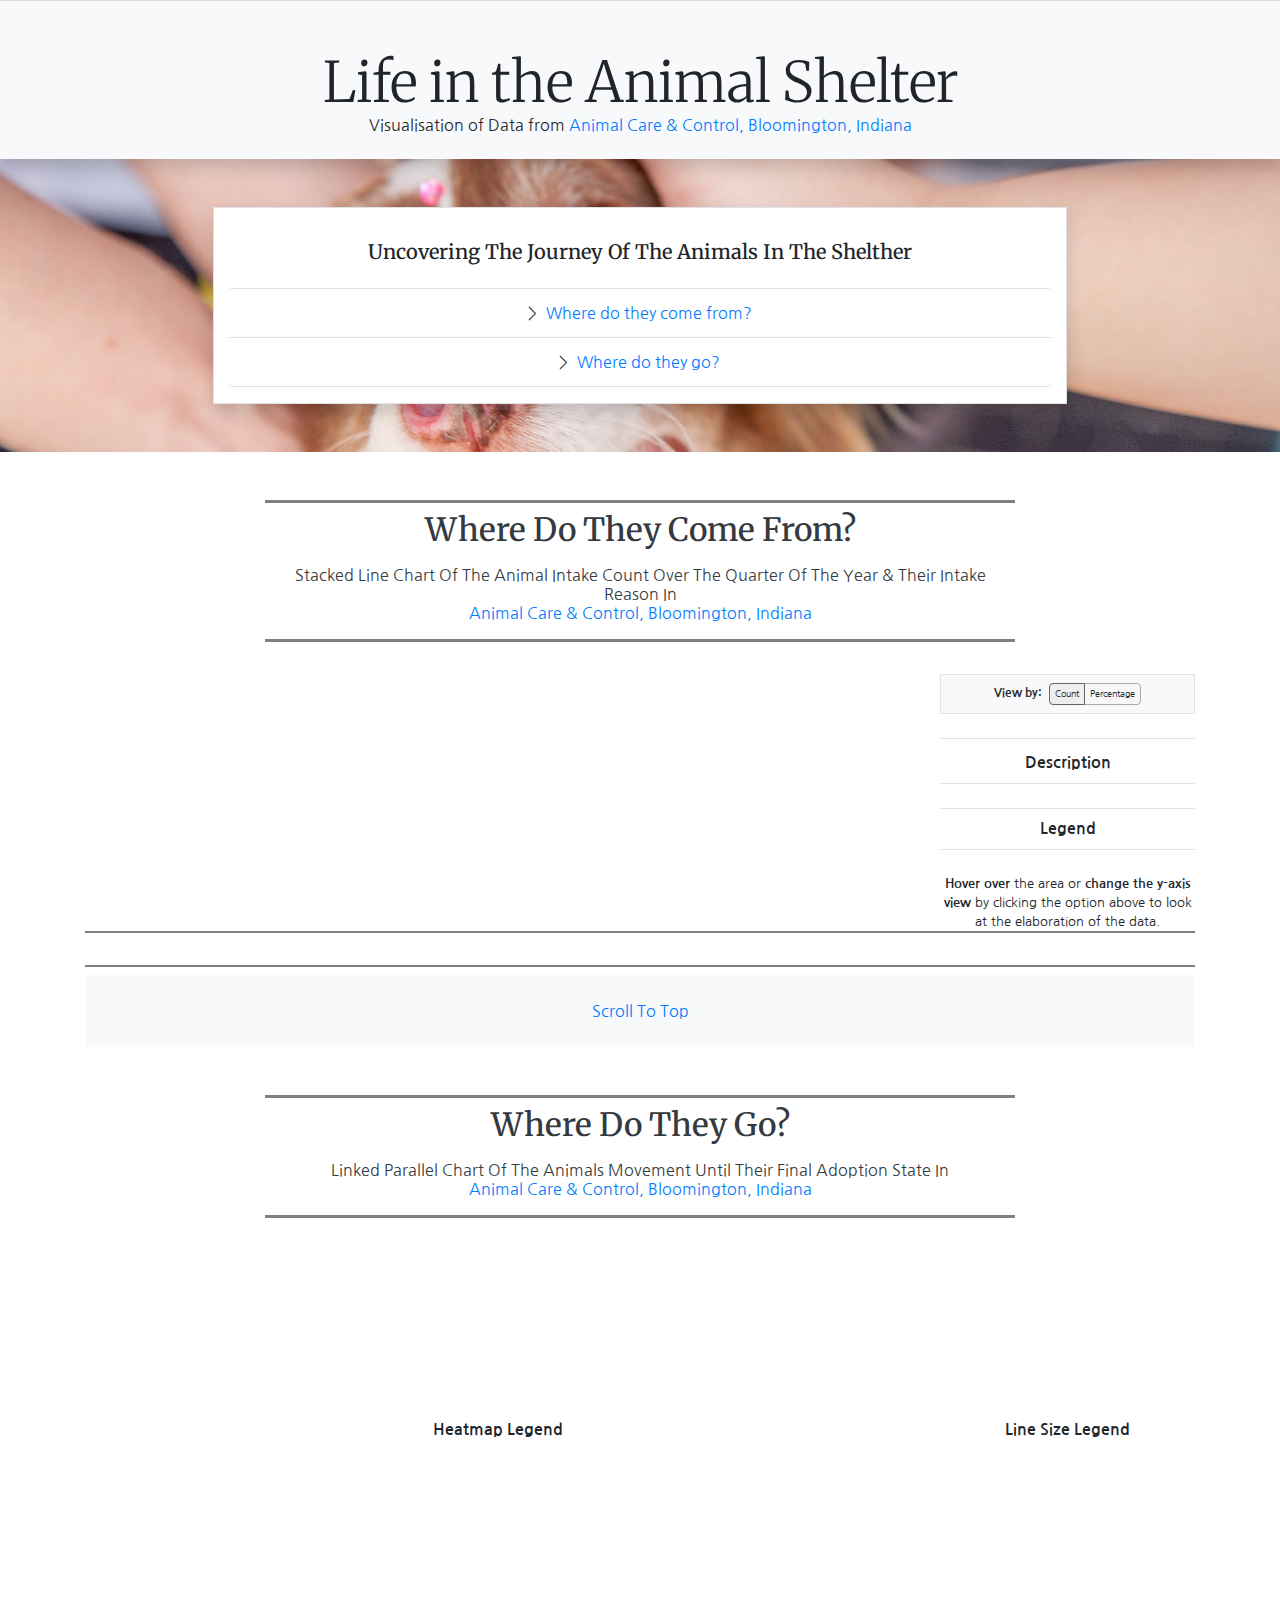
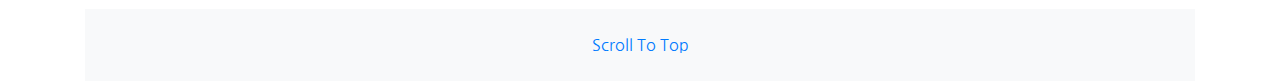
==== index.html @ 61b86e31 "Remove vis-2 description container" ====
<!DOCTYPE html>
<meta charset="utf-8">

<!-- stylesheet -->
<link href="https://stackpath.bootstrapcdn.com/bootstrap/4.4.1/css/bootstrap.min.css"
rel="stylesheet"
integrity="sha384-Vkoo8x4CGsO3+Hhxv8T/Q5PaXtkKtu6ug5TOeNV6gBiFeWPGFN9MuhOf23Q9Ifjh"
crossorigin="anonymous">
<link rel="stylesheet"
href="css/master.css">

<!-- body -->
<body>
  <div class="container-fluid mb-5">
    <div class="row border-top">
      <div class="col bg-light display-4 vis-title text-center pt-5 pb-3 shadow">
        Life in the Animal Shelter
        <p class="vis-body h6">
          Visualisation of Data from
          <a href="https://bloomington.in.gov/animal-shelter" target="_blank">
            Animal Care & Control, Bloomington, Indiana
          </a>
        </p>
      </div>
    </div>
    <div class="row" id="header-background">
      <div class="col-2 py-5"></div>
      <div class="col-8 text-center bg-white my-5 py-3 shadow border">
        <div class="vis-title h5 text-capitalize py-3">
          Uncovering the journey of the animals in the shelther
        </div>
        <ul class="list-group vis-body list-preprend-right-arrow">
          <li class="list-group-item border-left-0 border-right-0">
            <a href="#where-do-they-come-from">
              Where do they come from?
            </a>
          </li>
          <li class="list-group-item border-left-0 border-right-0">
            <a href="#where-do-they-go">
              Where do they go?
            </a>
          </li>
        </ul>
      </div>
      <div class="col-2 py-5"></div>
    </div>
  </div>

  <!-- visualisation-1 -->
  <style media="screen">
  .btn-xs {
    font-size: 0.75em;
    padding: 3px 5px;
  }

  .btn-compact {
    background-color: #f7f7f7;
    border: solid #aaa 1px;
  }

  .btn-compact.active {
    background-color: #eee;
    border: solid #666 1px;
  }

  .border-top-thick {
    border-top: solid gray 2px;
  }

  .border-bottom-thick {
    border-bottom: solid gray 2px;
  }
  </style>
  <div class="container-fluid" id="where-do-they-come-from">
    <div class="mx-auto px-2 py-2 h2 vis-title text-center text-capitalize text-dark title-border" style="width:60%">
      Where do they come from?
      <div class="h6 mt-3 vis-body">
        Stacked line chart of the animal intake count over the
        quarter of the year &amp; their intake reason in
        <br>
        <a href="https://bloomington.in.gov/animal-shelter" target="_blank">
          Animal Care & Control, Bloomington, Indiana
        </a>
      </div>
    </div>
  </div>
  <div class="container mt-3">
    <div class="row flex-lg-row flex-column-reverse" id="wdtcm-full-container">
      <div class="col-lg-9" id="wdtcm-container">
        <svg id="wdtcm-graph">
        </svg>
      </div>
      <div class="col-lg-3">
        <div class="text-center bg-light border border-rounded py-2 mb-2 vis-body align-middle mt-3" style="font-size:0.75em">
          <b>View by:</b>
          <div class="btn-group ml-1 btn-group-toggle" data-toggle="buttons">
            <label class="btn btn-compact btn-xs active">
              <input type="radio" name="view-by" id="wdtcm-count" autocomplete="off" checked>
              Count
            </label>
            <label class="btn btn-compact btn-xs">
              <input type="radio" name="view-by" id="wdtcm-percentage" autocomplete="off">
              Percentage
            </label>
          </div>
        </div>
        <ul class="list-group vis-body border-top border-bottom my-4" id="wdtcm-extra-information-container">
          <li class="list-group-item text-center pb-0 font-weight-bold border-0">Description</li>
          <li class="list-group-item pt-0 pb-2 border-0" id="wdtcm-extra-information">
          </li>
        </ul>
        <ul class="list-group vis-body border-top border-bottom my-4" id="wdtcm-legend-container">
          <li class="list-group-item text-center py-2 font-weight-bold border-0">Legend</li>
        </ul>
        <div class="vis-body text-center small" id="wdtcm-instruction">
          <span class="action font-weight-bold">Hover over</span> the area or
          <span class="action font-weight-bold">change the y-axis view</span> by clicking the option
          above to look at the elaboration of the data.
        </div>
      </div>
    </div>
    <div class="col py-3 border-top-thick border-bottom-thick text-center vis-body" id="wdtcm-description">
    </div>
    <a class="text-center vis-body d-block w-100 mt-2 py-4 bg-light" href="#">
      Scroll To Top
    </a>
  </div>
  <div class="container-fluid my-5 vis-body" id="where-do-they-go">
    <div class="mx-auto px-2 py-2 h2 vis-title text-center text-capitalize text-dark title-border" style="width:60%">
      Where do they go?
      <div class="h6 mt-3 vis-body">
        Linked parallel chart of the animals movement until their final adoption state in
        <br>
        <a href="https://bloomington.in.gov/animal-shelter" target="_blank">
          Animal Care & Control, Bloomington, Indiana
        </a>
      </div>
    </div>
  </div>
  <div class="container mt-3" id="wdtg-graph-and-legend-container">
    <div class="row flex-lg-row flex-column-reverse">
      <div class="col" id="wdtg-container">
        <svg id="wdtg-graph">
        </svg>
      </div>
    </div>
    <div class="row">
      <div class="col-9" id="wdtg-heatmap-legend-container">
        <div class="vis-body font-weight-bold py-1 text-center h6">
          Heatmap Legend
        </div>
        <svg id="wdtg-heatmap-legend">
        </svg>
      </div>
      <div class="col-3" id="wdtg-line-size-legend-container">
        <div class="vis-body font-weight-bold py-1 text-center h6">
          Line Size Legend
        </div>
        <svg id="wdtg-line-size-legend">
        </svg>
      </div>
    </div>
    <a class="text-center vis-body d-block w-100 mt-2 py-4 bg-light" href="#">
      Scroll To Top
    </a>
  </div>
</body>

<!-- javascript -->
<script src="https://code.jquery.com/jquery-3.4.1.min.js"
integrity="sha256-CSXorXvZcTkaix6Yvo6HppcZGetbYMGWSFlBw8HfCJo="
crossorigin="anonymous"></script>
<script src="https://stackpath.bootstrapcdn.com/bootstrap/4.4.1/js/bootstrap.min.js"
integrity="sha384-wfSDF2E50Y2D1uUdj0O3uMBJnjuUD4Ih7YwaYd1iqfktj0Uod8GCExl3Og8ifwB6"
crossorigin="anonymous"></script>
<script src="http://demos.flesler.com/jquery/scrollTo/js/jquery.scrollTo-min.js" charset="utf-8"></script>
<script src="https://d3js.org/d3.v5.min.js"></script>
<script src="js/index.js"></script>
<script src="js/where-do-they-come-from.js"></script>
<script src="js/where-do-they-go.js"></script>
<script type="text/javascript">
"use strict";

window.onload = () => {
  whereDoTheyComeFrom('resources/');
  whereDoTheyGo('resources/');
}
</script>
---- css/master.css ----
@import url('https://fonts.googleapis.com/css?family=Merriweather|Nanum+Gothic&display=swap');

.vis-title {
    font-family: 'Merriweather', 'Times New Roman';
}

.vis-body {
    font-family: 'Nanum Gothic', 'Calibri';
}

html {
 scroll-behavior: smooth;
}

.title-border {
  border-top: solid gray 3px;
  border-bottom: solid gray 3px;
}

#header-background {
  background: url(../resources/bg.jpg);
  background-repeat: no-repeat;
  background-size: cover;
  background-position: center center;
}

ul.list-preprend-right-arrow li::before{
  content: ">";
  padding-right: 5px;
}
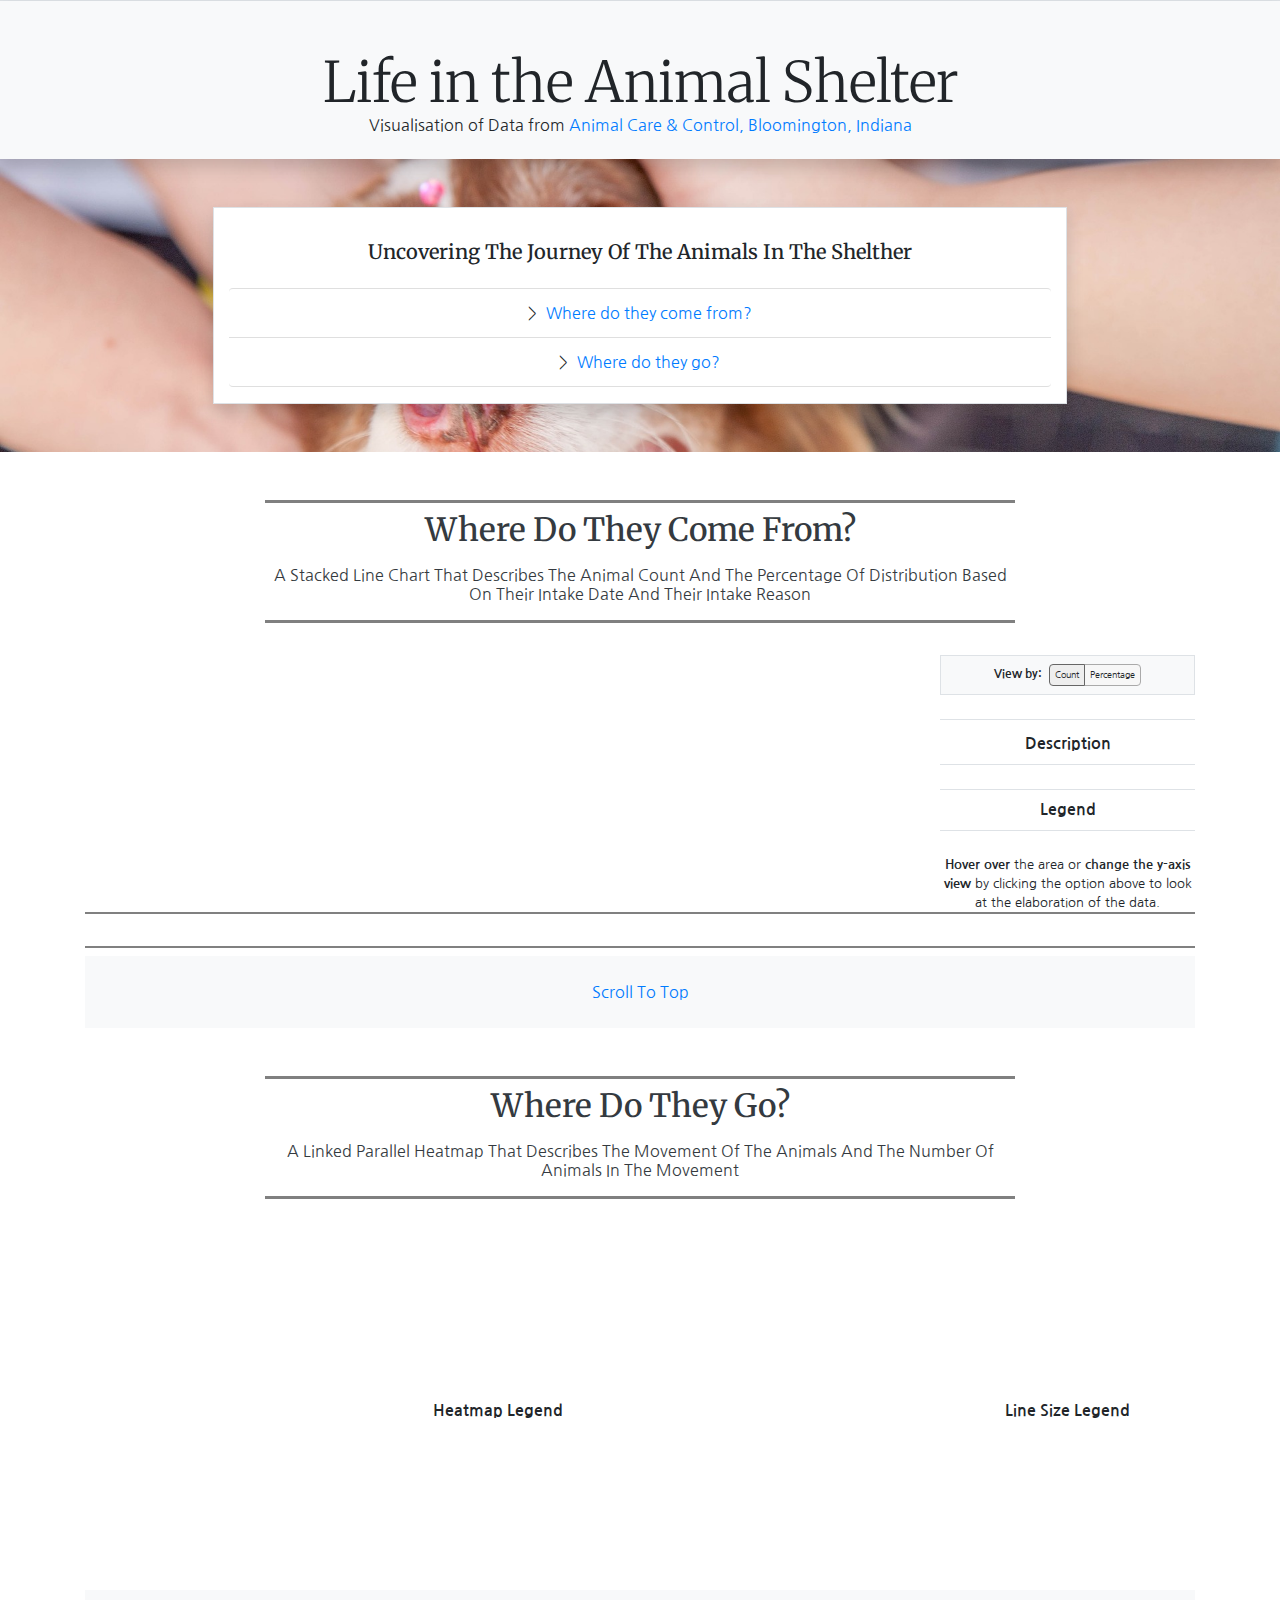
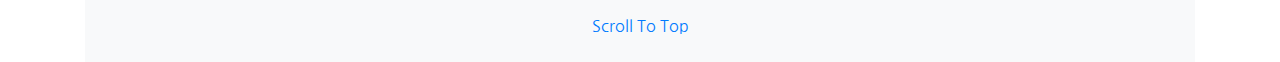
==== commit 9ab768a2: "Change visualisation caption" ====
--- a/index.html
+++ b/index.html
@@ -75,12 +75,8 @@
     <div class="mx-auto px-2 py-2 h2 vis-title text-center text-capitalize text-dark title-border" style="width:60%">
       Where do they come from?
       <div class="h6 mt-3 vis-body">
-        Stacked line chart of the animal intake count over the
-        quarter of the year &amp; their intake reason in
-        <br>
-        <a href="https://bloomington.in.gov/animal-shelter" target="_blank">
-          Animal Care & Control, Bloomington, Indiana
-        </a>
+        A stacked line chart that describes the animal count and the percentage
+        of distribution based on their intake date and their intake reason
       </div>
     </div>
   </div>
@@ -129,11 +125,8 @@
     <div class="mx-auto px-2 py-2 h2 vis-title text-center text-capitalize text-dark title-border" style="width:60%">
       Where do they go?
       <div class="h6 mt-3 vis-body">
-        Linked parallel chart of the animals movement until their final adoption state in
-        <br>
-        <a href="https://bloomington.in.gov/animal-shelter" target="_blank">
-          Animal Care & Control, Bloomington, Indiana
-        </a>
+        A linked parallel heatmap that describes the movement of the animals and
+        the number of animals in the movement
       </div>
     </div>
   </div>
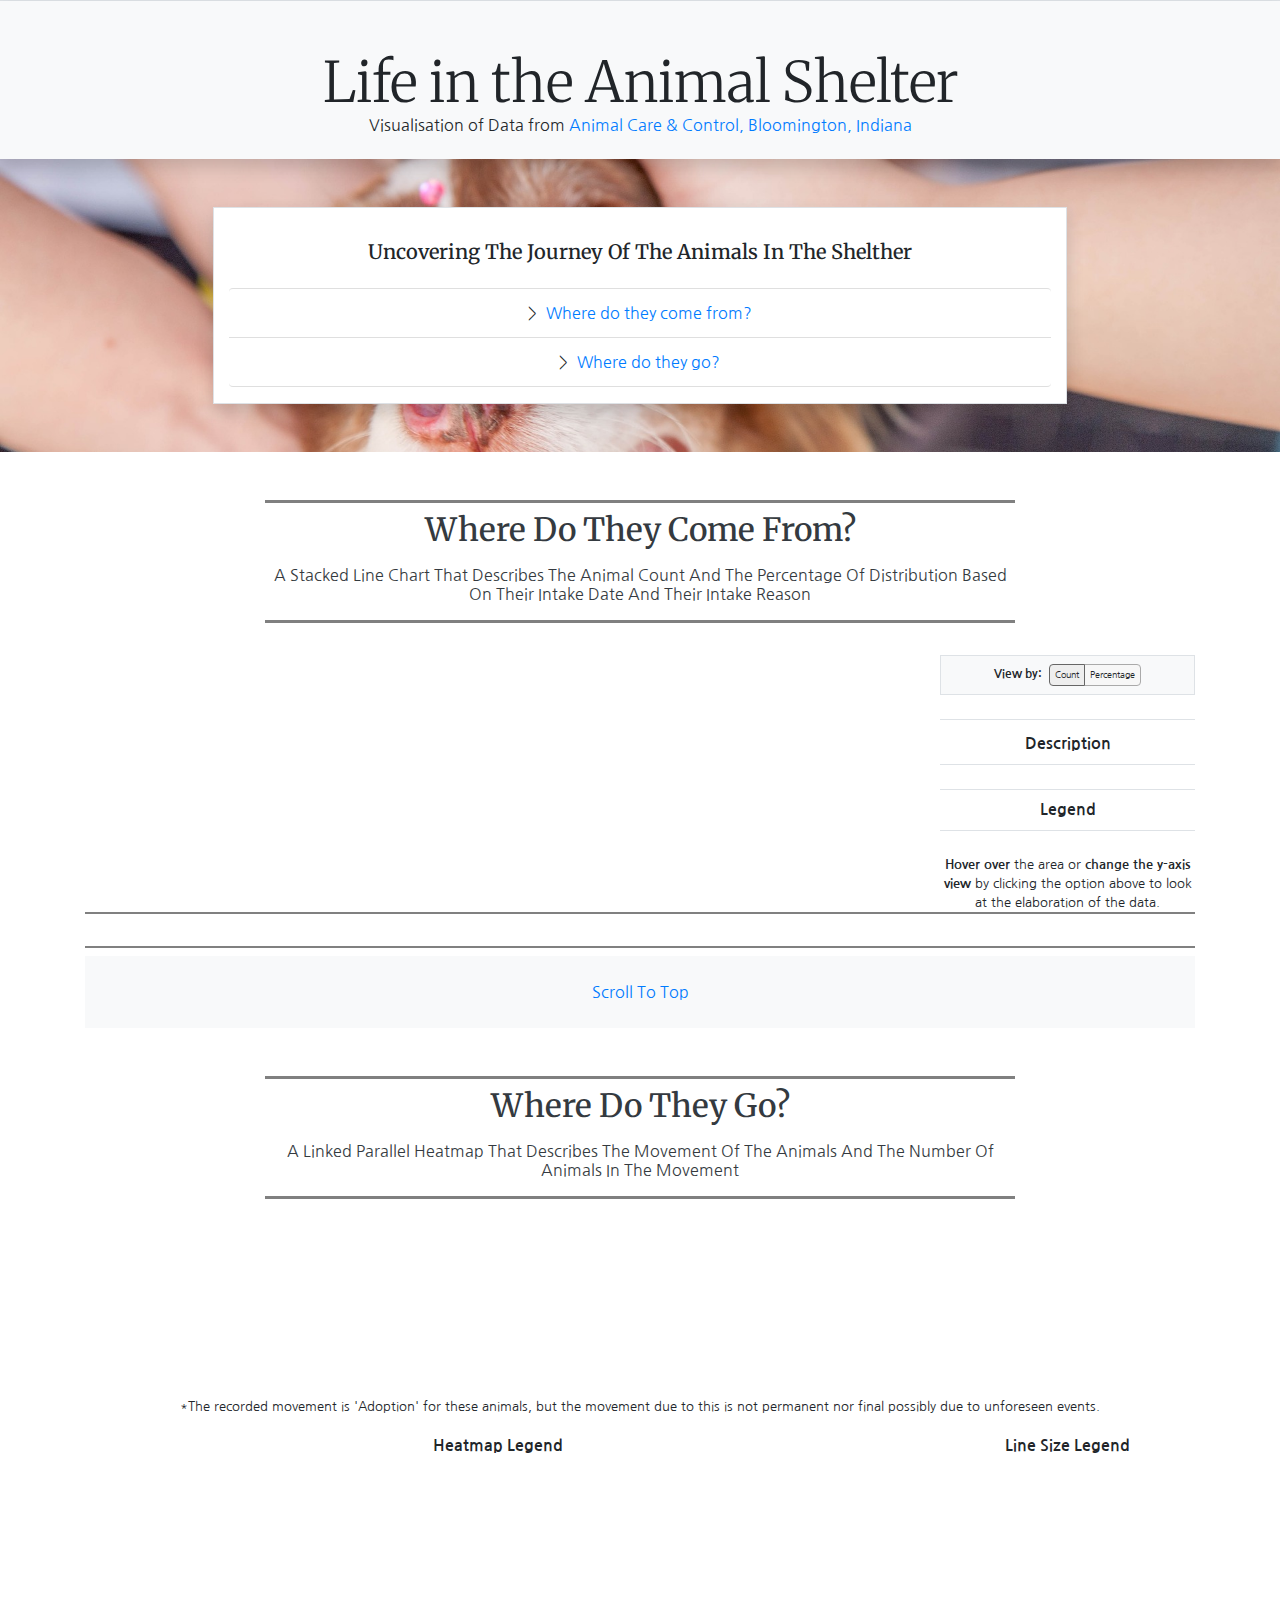
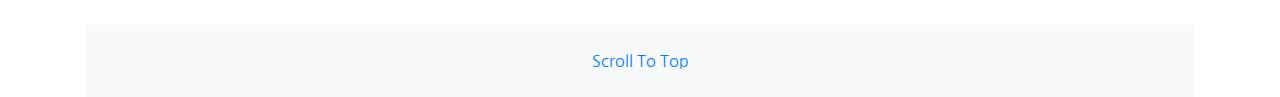
==== commit 14b960ce: "Add note for Adoption*" ====
--- a/index.html
+++ b/index.html
@@ -135,6 +135,10 @@
       <div class="col" id="wdtg-container">
         <svg id="wdtg-graph">
         </svg>
+        <div class="vis-body small pb-3 text-center">
+          *The recorded movement is 'Adoption' for these animals, but the movement due
+          to this is not permanent nor final possibly due to unforeseen events.
+        </div>
       </div>
     </div>
     <div class="row">
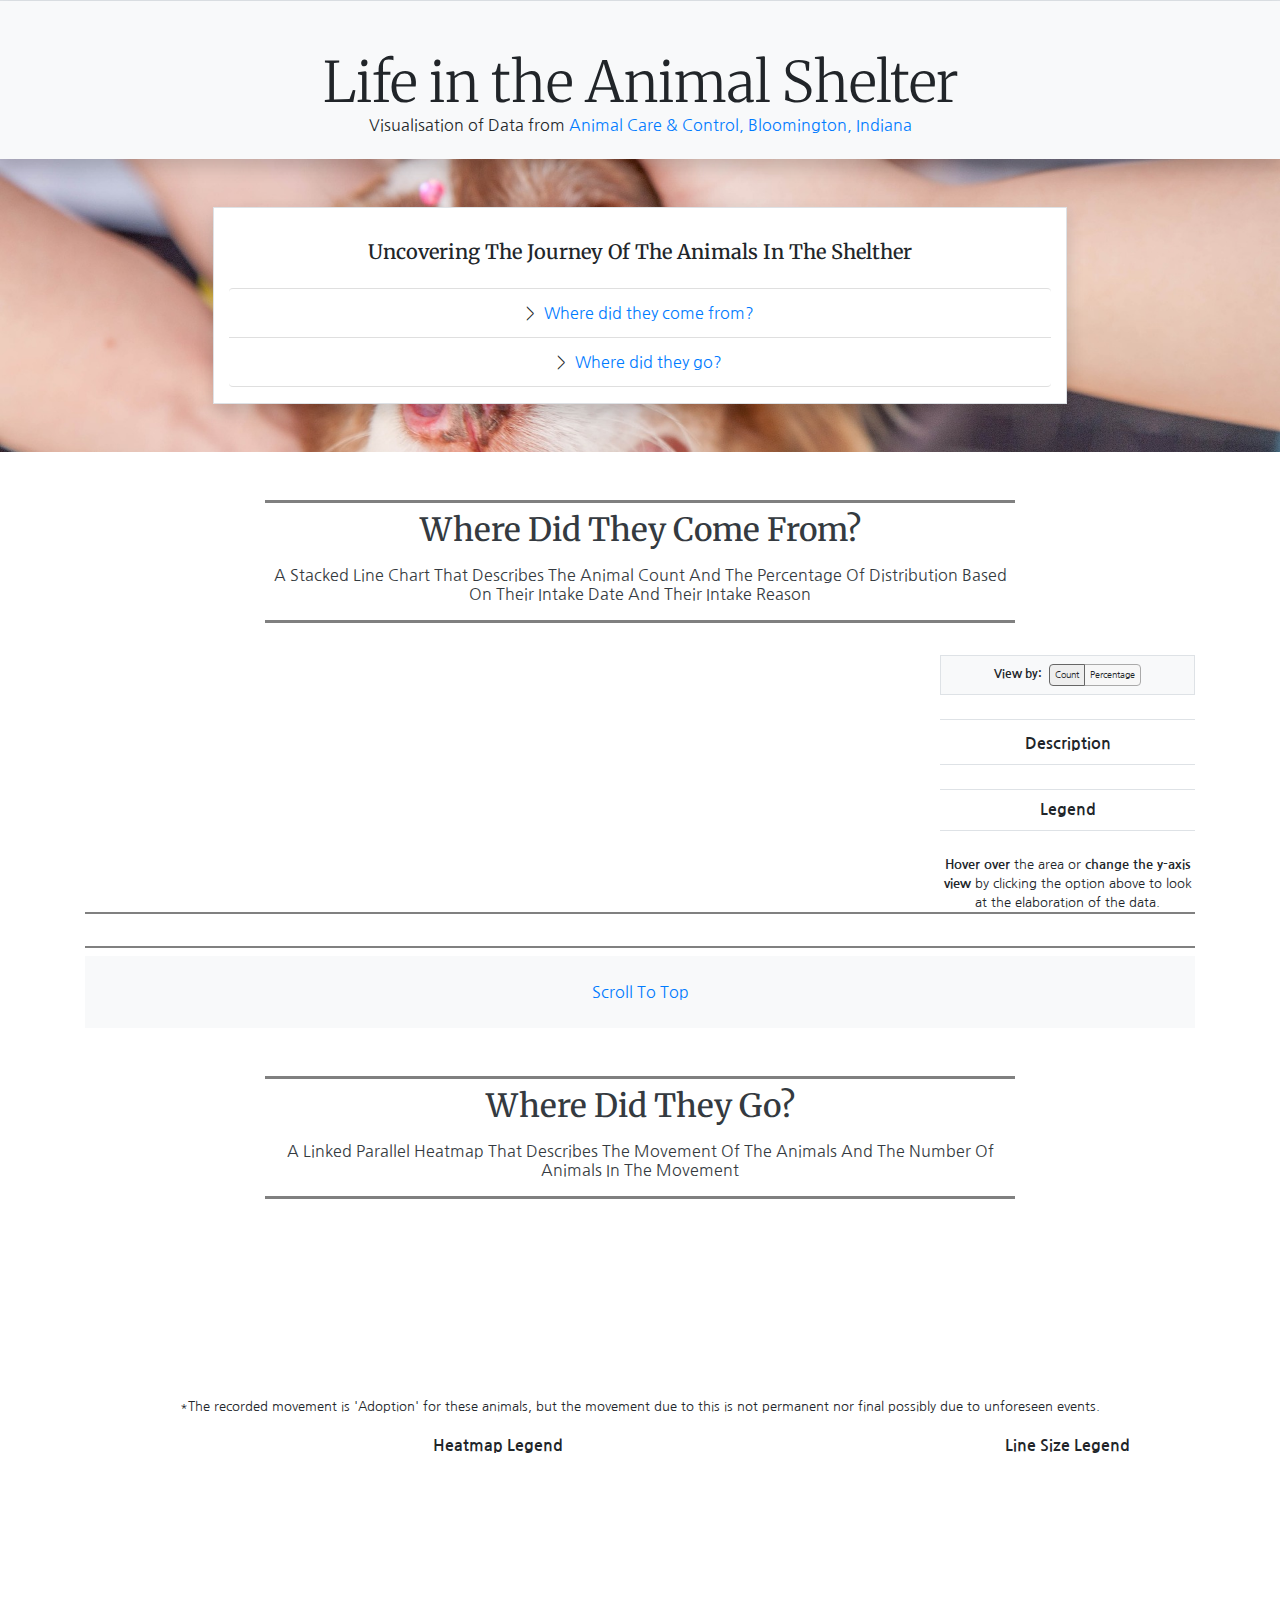
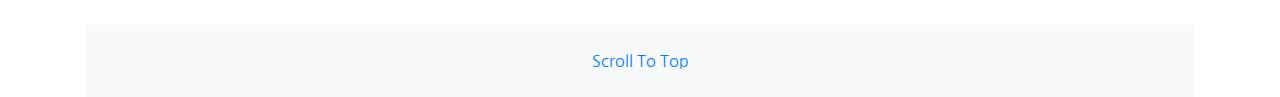
==== commit 4eba5dc0: "Correct grammar of the visualisation title and the description" ====
--- a/index.html
+++ b/index.html
@@ -32,12 +32,12 @@
         <ul class="list-group vis-body list-preprend-right-arrow">
           <li class="list-group-item border-left-0 border-right-0">
             <a href="#where-do-they-come-from">
-              Where do they come from?
+              Where did they come from?
             </a>
           </li>
           <li class="list-group-item border-left-0 border-right-0">
             <a href="#where-do-they-go">
-              Where do they go?
+              Where did they go?
             </a>
           </li>
         </ul>
@@ -73,7 +73,7 @@
   </style>
   <div class="container-fluid" id="where-do-they-come-from">
     <div class="mx-auto px-2 py-2 h2 vis-title text-center text-capitalize text-dark title-border" style="width:60%">
-      Where do they come from?
+      Where did they come from?
       <div class="h6 mt-3 vis-body">
         A stacked line chart that describes the animal count and the percentage
         of distribution based on their intake date and their intake reason
@@ -123,7 +123,7 @@
   </div>
   <div class="container-fluid my-5 vis-body" id="where-do-they-go">
     <div class="mx-auto px-2 py-2 h2 vis-title text-center text-capitalize text-dark title-border" style="width:60%">
-      Where do they go?
+      Where did they go?
       <div class="h6 mt-3 vis-body">
         A linked parallel heatmap that describes the movement of the animals and
         the number of animals in the movement
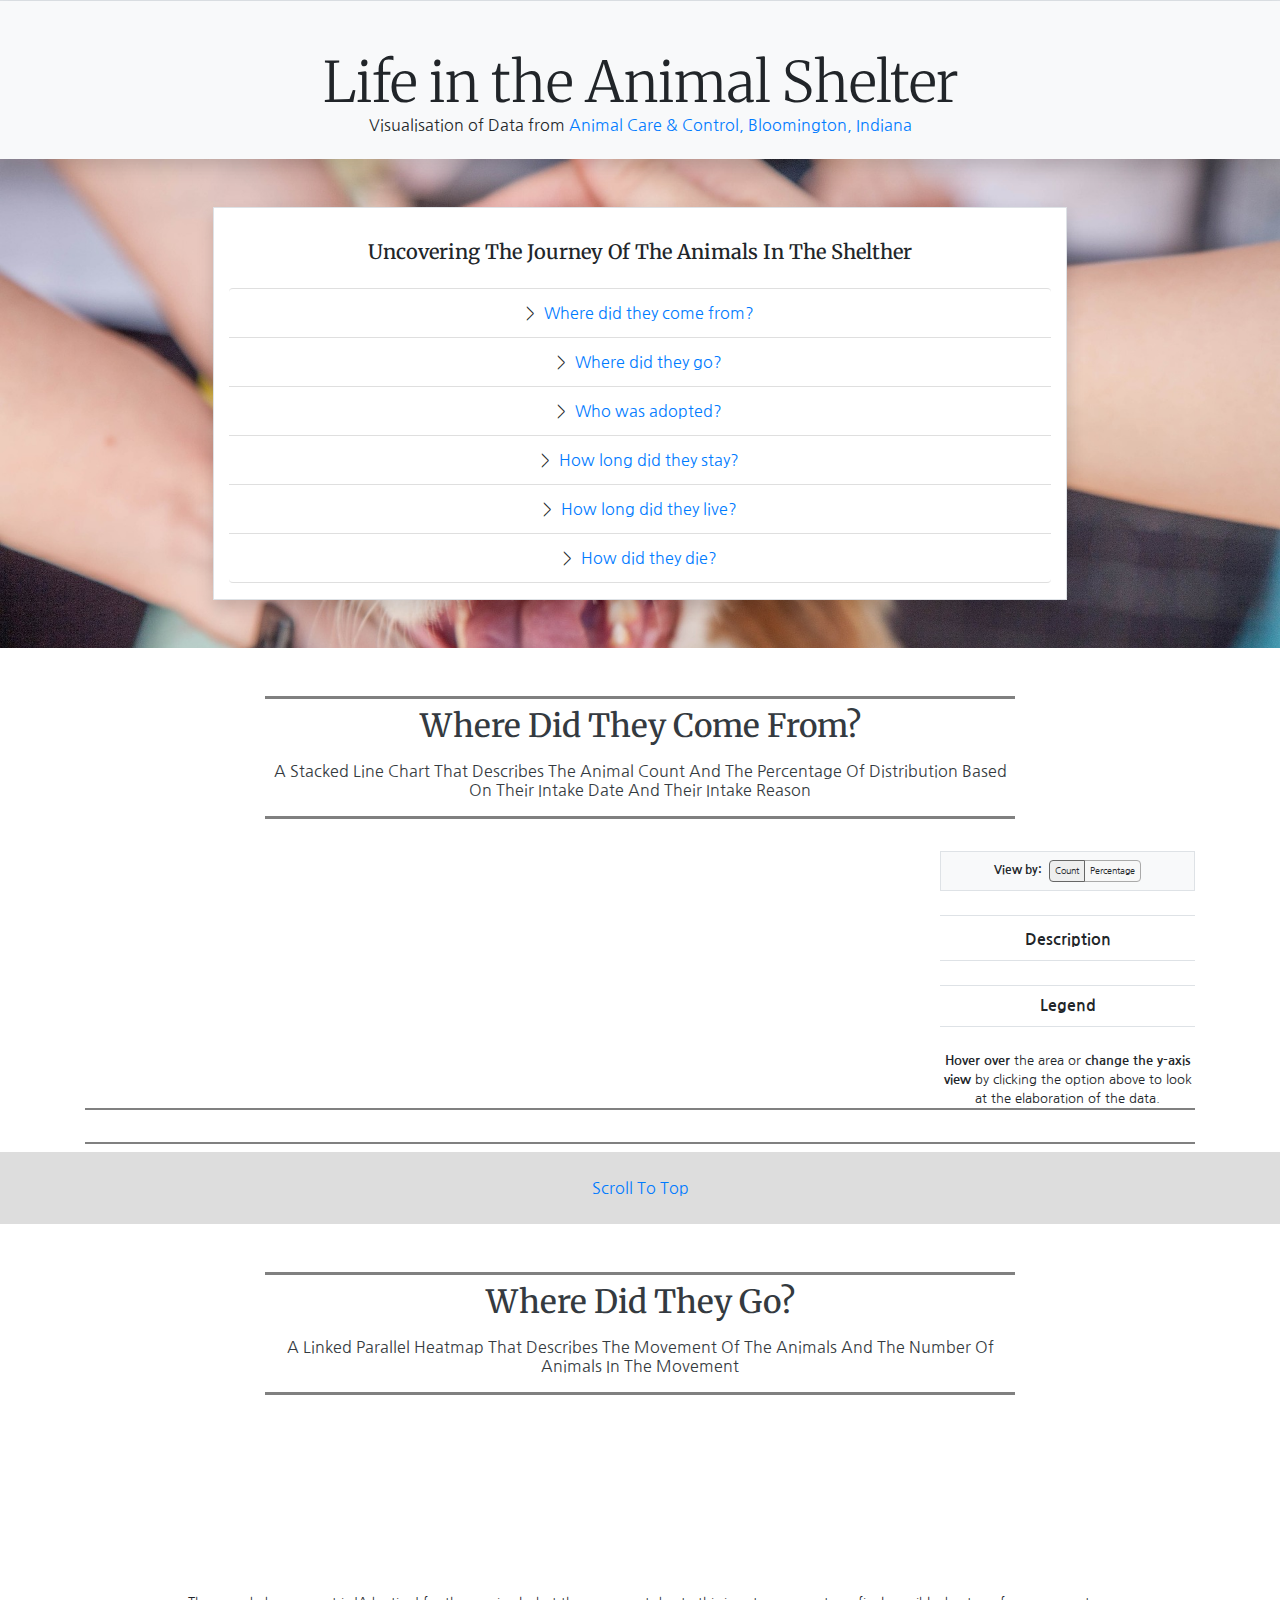
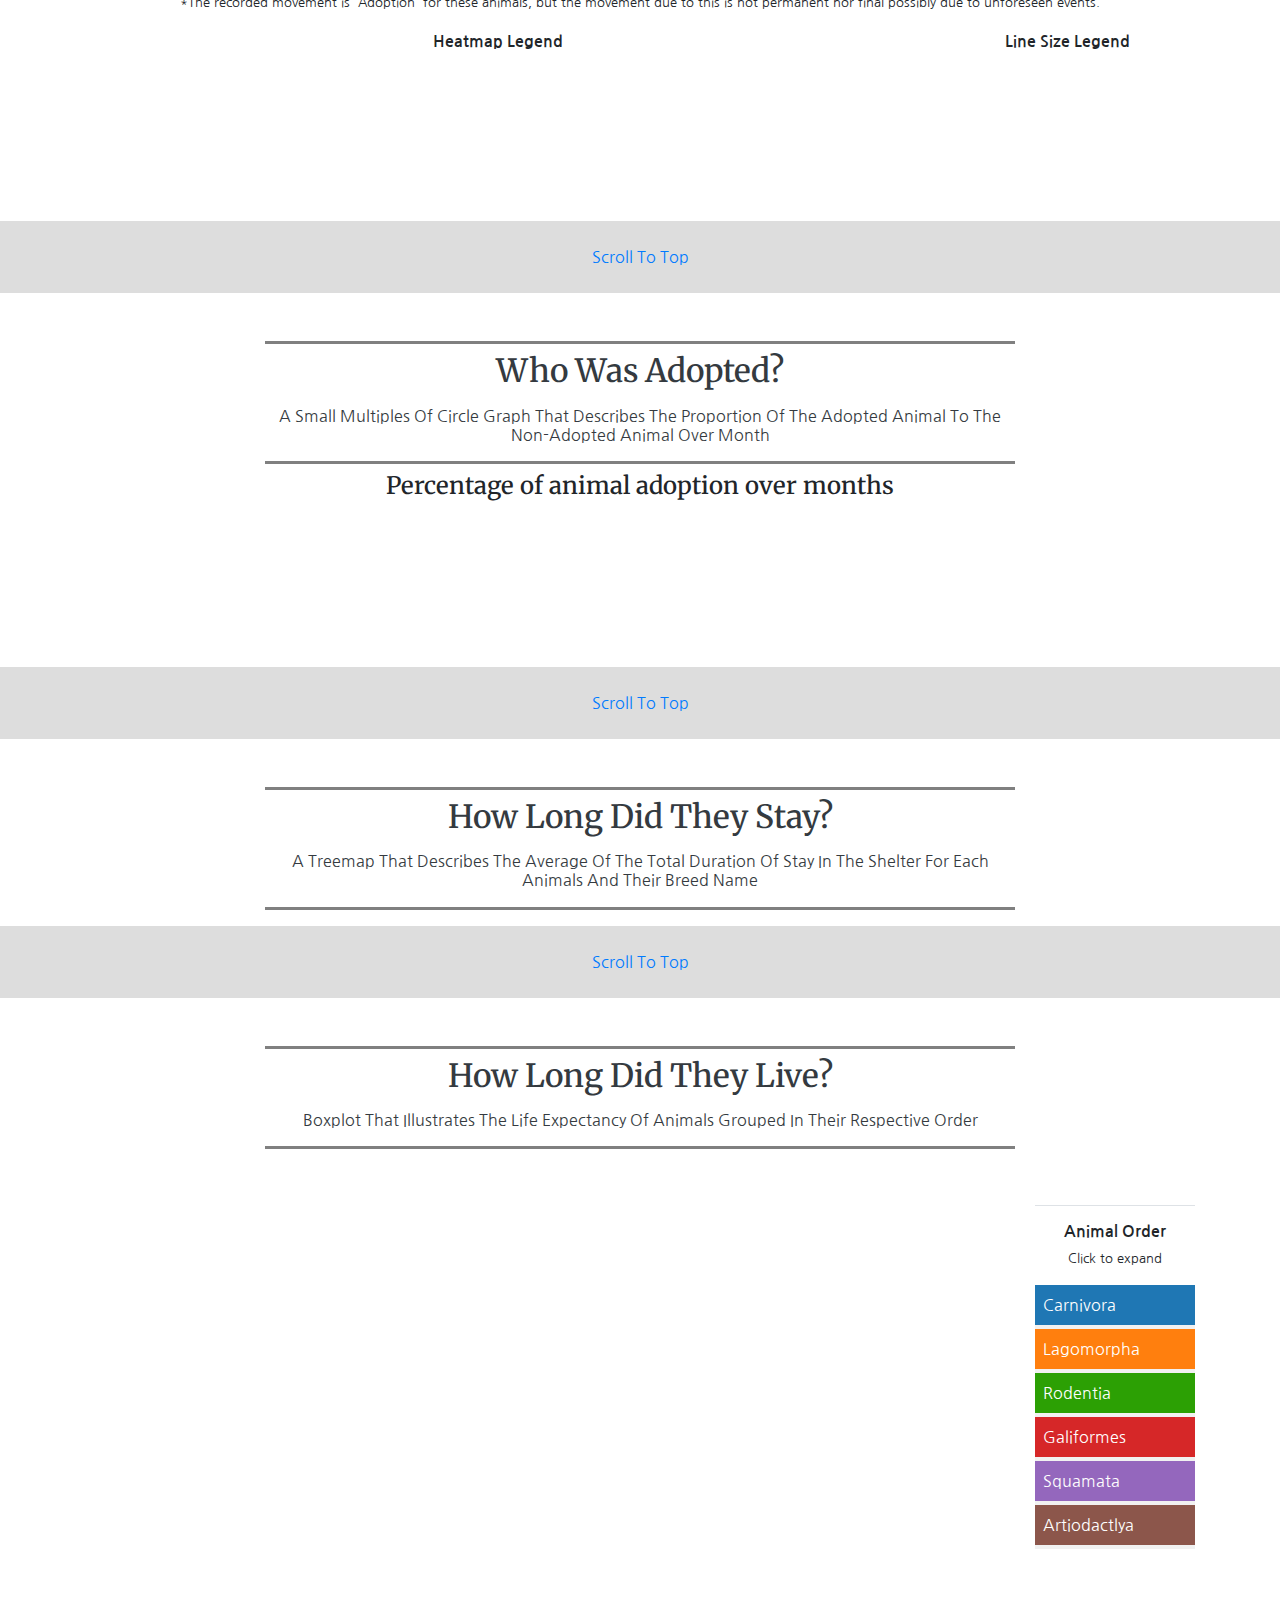
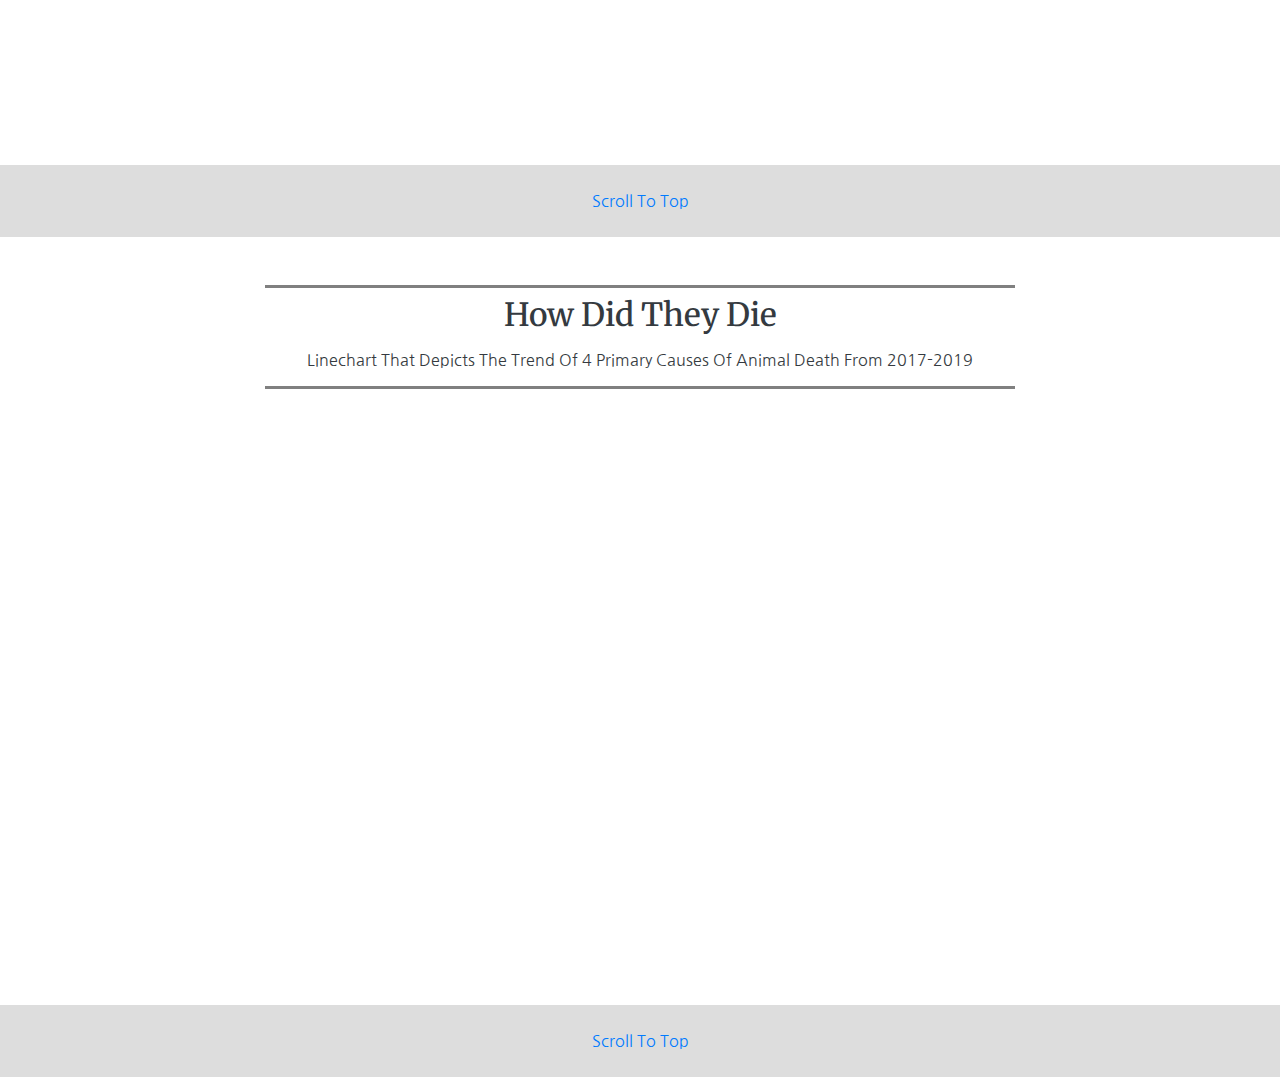
==== commit fdf81a82: "Append the rest of the visualisation in index.html" ====
--- a/index.html
+++ b/index.html
@@ -38,6 +38,26 @@
           <li class="list-group-item border-left-0 border-right-0">
             <a href="#where-do-they-go">
               Where did they go?
+            </a>
+          </li>
+          <li class="list-group-item border-left-0 border-right-0">
+            <a href="#who-was-adopted">
+              Who was adopted?
+            </a>
+          </li>
+          <li class="list-group-item border-left-0 border-right-0">
+            <a href="#how-long-did-they-stay">
+              How long did they stay?
+            </a>
+          </li>
+          <li class="list-group-item border-left-0 border-right-0">
+            <a href="#how-long-did-they-live">
+              How long did they live?
+            </a>
+          </li>
+          <li class="list-group-item border-left-0 border-right-0">
+            <a href="#how-did-they-die">
+              How did they die?
             </a>
           </li>
         </ul>
@@ -117,10 +137,12 @@
     </div>
     <div class="col py-3 border-top-thick border-bottom-thick text-center vis-body" id="wdtcm-description">
     </div>
-    <a class="text-center vis-body d-block w-100 mt-2 py-4 bg-light" href="#">
-      Scroll To Top
-    </a>
-  </div>
+  </div>
+
+  <a class="text-center vis-body d-block w-100 mt-2 py-4 bg-lightdark" href="#">
+    Scroll To Top
+  </a>
+
   <div class="container-fluid my-5 vis-body" id="where-do-they-go">
     <div class="mx-auto px-2 py-2 h2 vis-title text-center text-capitalize text-dark title-border" style="width:60%">
       Where did they go?
@@ -157,10 +179,138 @@
         </svg>
       </div>
     </div>
-    <a class="text-center vis-body d-block w-100 mt-2 py-4 bg-light" href="#">
-      Scroll To Top
-    </a>
-  </div>
+  </div>
+
+  <a class="text-center vis-body d-block w-100 mt-2 py-4 bg-lightdark" href="#">
+    Scroll To Top
+  </a>
+
+  <div class="w-100" style="overflow-x: hidden;">
+    <div class="container-fluid mt-5 vis-body" id="who-was-adopted">
+      <div class="mx-auto px-2 py-2 h2 vis-title text-center text-capitalize text-dark title-border" style="width:60%">
+        Who was adopted?
+        <div class="h6 mt-3 vis-body">
+          A small multiples of circle graph that
+          describes the proportion of the adopted animal to the non-adopted animal over month
+        </div>
+      </div>
+    </div>
+    <div class="container-fluid">
+      <h1 class='vis-title text-center h4'>Percentage of animal adoption over months</h1>
+    </div>
+    <div id="wwa">
+      <svg id="adoption_allani"></svg>
+    </div>
+  </div>
+
+  <a class="text-center vis-body d-block w-100 mt-2 py-4 bg-lightdark" href="#">
+    Scroll To Top
+  </a>
+
+  <div class="container-fluid mt-5 vis-body" id="how-long-did-they-stay">
+    <div class="mx-auto px-2 py-2 h2 vis-title text-center text-capitalize text-dark title-border" style="width:60%">
+      How Long Did They Stay?
+      <div class="h6 mt-3 vis-body">
+        A treemap that describes the average of the
+        total duration of stay in the shelter for each animals and their breed name
+      </div>
+    </div>
+  </div>
+  <!-- Create a div where the graph will take place -->
+  <div id="hldts">
+    <div class="mb-3" id="my_dataviz"></div>
+  </div>
+
+  <a class="text-center vis-body d-block w-100 mt-2 py-4 bg-lightdark" href="#">
+    Scroll To Top
+  </a>
+
+  <style media="screen">
+  .collapsible {
+    color: white;
+    cursor: pointer;
+    width: 100%;
+    border: none;
+    text-align: left;
+    fill-opacity : 0.5;
+  }
+
+  .active, .collapsible:hover {
+    background-color: #555;
+  }
+
+  .content {
+    padding: 2px 18px;
+    max-height: 0;
+    overflow: hidden;
+    transition: max-height 0.2s ease-out;
+    background-color: #f1f1f1;
+  }
+  </style>
+
+  <div class="container-fluid mt-5" id="how-long-did-they-live">
+    <div class="mx-auto px-2 py-2 h2 vis-title text-center text-capitalize text-dark title-border" style="width:60%">
+      How long did they live?
+      <div class="h6 mt-3 vis-body">
+        Boxplot that illustrates the life expectancy of Animals grouped in
+        their respective order
+      </div>
+    </div>
+  </div>
+  <div class="container">
+    <div class="row">
+      <div class='col-lg-10' id="boxplot" style="height:600px;" >
+      </div>
+      <div class="col-lg-2 pt-5 vis-body">
+        <div class="vis-body font-weight-bold h6 pt-3 text-center border-top">Animal Order</div>
+        <div class="vis-body text-center small pb-3">Click to expand</div>
+        <button class="collapsible py-2 px-2" style="background-color: rgb(31, 119, 180);">Carnivora</button>
+        <div class="content">
+          <p class="pt-2 small">Cat, Dog, Racoon, Squirrel</p>
+        </div>
+        <button class="collapsible py-2 px-2" style="background-color: rgb(255, 127, 14);">Lagomorpha</button>
+        <div class="content">
+          <p class="pt-2 small">House Rabbit</p>
+        </div>
+        <button class="collapsible py-2 px-2" style="background-color: rgb(44, 160, 4);">Rodentia</button>
+        <div class="content">
+          <p class="pt-2 small">Rat, Guinea Pig, Hamster, Hedgehog, Mouse, Gerbil, Ferret</p>
+        </div>
+        <button class="collapsible py-2 px-2" style="background-color: rgb(214, 39, 40);">Galiformes</button>
+        <div class="content">
+          <p class="pt-2 small">Rat, Chicken</p>
+        </div>
+        <button class="collapsible py-2 px-2" style="background-color: rgb(148, 103, 189);">Squamata</button>
+        <div class="content">
+          <p class="pt-2 small">Pig. Livestock, Goat, Fish</p>
+        </div>
+        <button class="collapsible py-2 px-2" style="background-color: rgb(140, 86, 75);">Artiodactlya</button>
+        <div class="content">
+          <p class="pt-2 small">Snake, Wildlife</p>
+        </div>
+      </div>
+    </div>
+  </div>
+
+  <a class="text-center vis-body d-block w-100 mt-2 py-4 bg-lightdark" href="#">
+    Scroll To Top
+  </a>
+
+  <div class="container-fluid mt-5" id="how-did-they-die">
+    <div class="mx-auto px-2 py-2 h2 vis-title text-center text-capitalize text-dark title-border" style="width:60%">
+      How did They Die
+      <div class="h6 mt-3 vis-body">
+        Linechart that depicts the trend of 4 primary causes of Animal death from 2017-2019
+      </div>
+    </div>
+  </div>
+  <div class="container" id="bubble_chart" class='col-lg-12' style="height:600px;" >
+  </div>
+
+  <a class="text-center vis-body d-block w-100 mt-2 py-4 bg-lightdark" href="#">
+    Scroll To Top
+  </a>
+
 </body>
 
 <!-- javascript -->
@@ -172,14 +322,23 @@
 crossorigin="anonymous"></script>
 <script src="http://demos.flesler.com/jquery/scrollTo/js/jquery.scrollTo-min.js" charset="utf-8"></script>
 <script src="https://d3js.org/d3.v5.min.js"></script>
+<script src="https://cdn.plot.ly/plotly-latest.min.js"></script>
 <script src="js/index.js"></script>
 <script src="js/where-do-they-come-from.js"></script>
 <script src="js/where-do-they-go.js"></script>
+<script src="js/animal-adoption.js"></script>
+<script src="js/duration-stay.js"></script>
+<script src="js/animal-lifespan.js"></script>
+<script src="js/animal-deceased-reason.js"></script>
 <script type="text/javascript">
 "use strict";
 
 window.onload = () => {
   whereDoTheyComeFrom('resources/');
   whereDoTheyGo('resources/');
+  animalAdoption('resources/');
+  durationStay('resources/');
+  animalLifespan('resources/');
+  animalDeceasedReason();
 }
 </script>
--- a/css/master.css
+++ b/css/master.css
@@ -28,3 +28,7 @@
   content: ">";
   padding-right: 5px;
 }
+
+.bg-lightdark {
+  background-color: #DDD;
+}
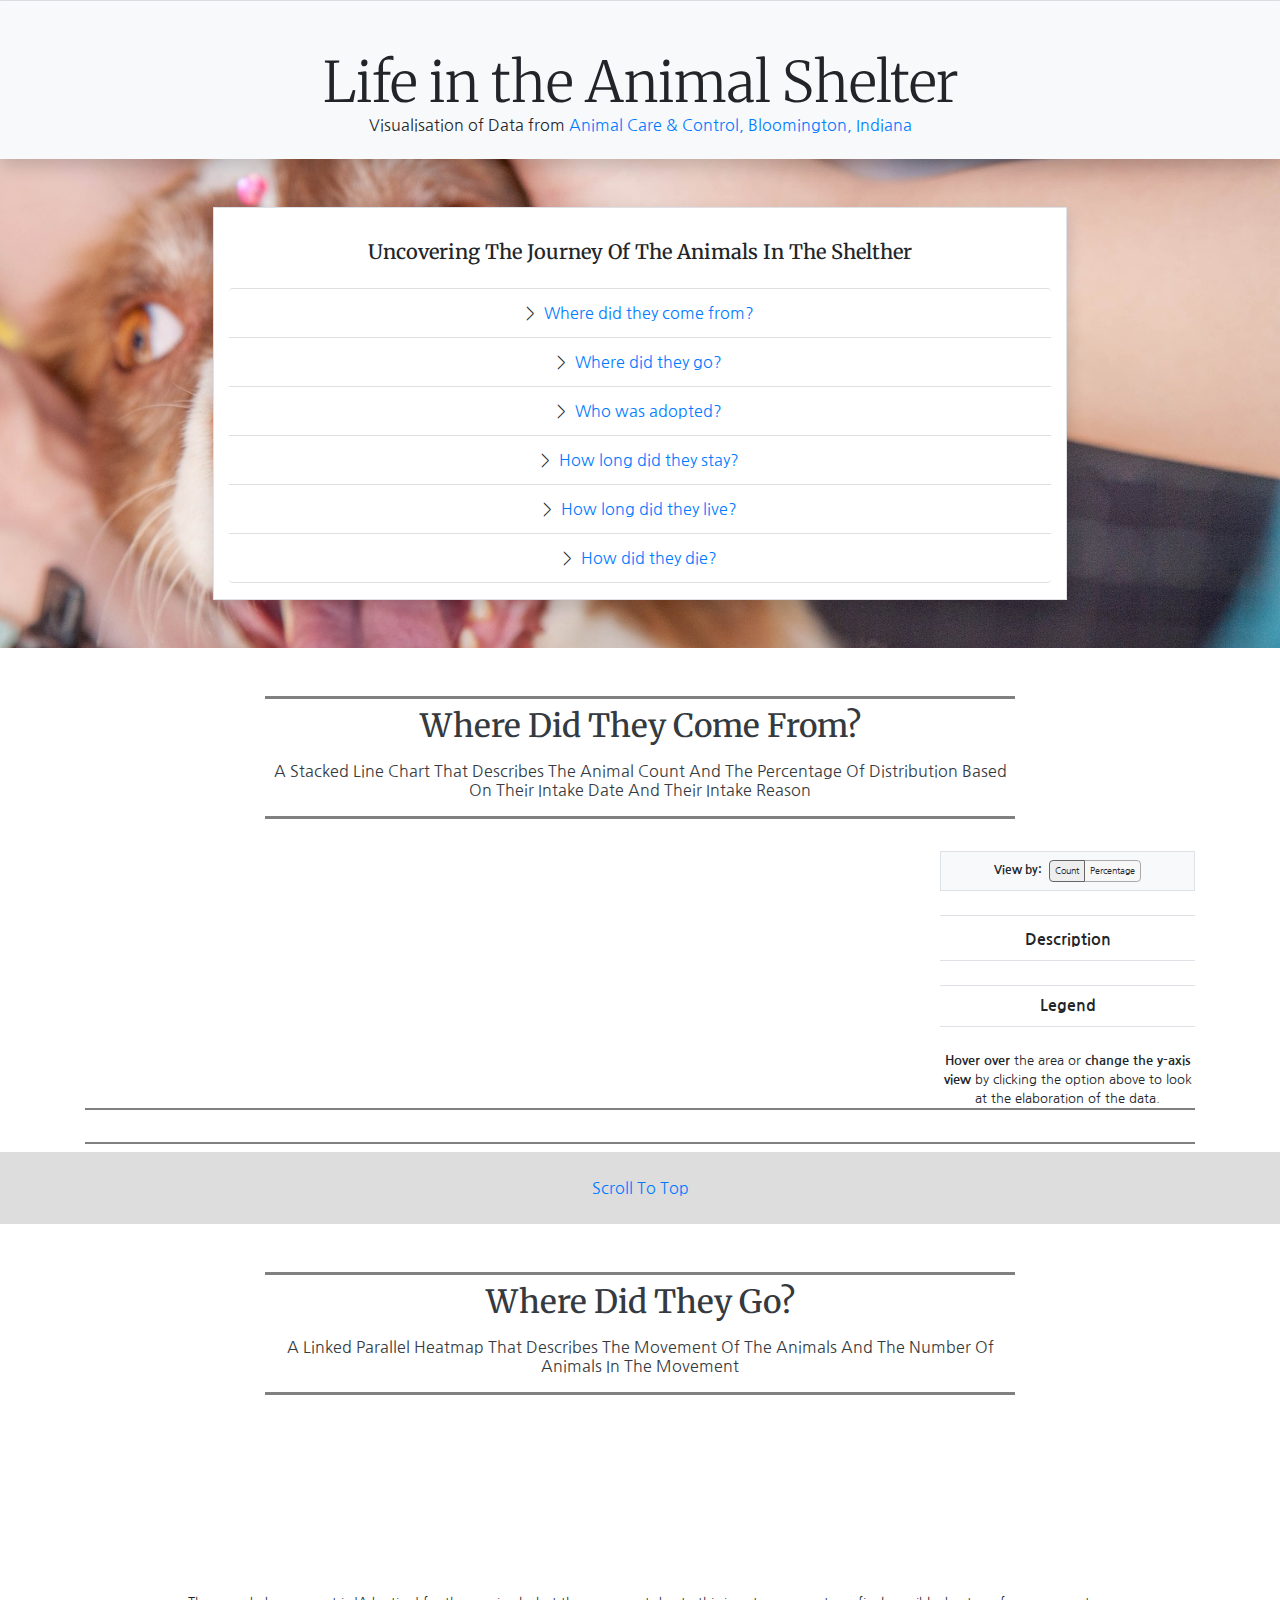
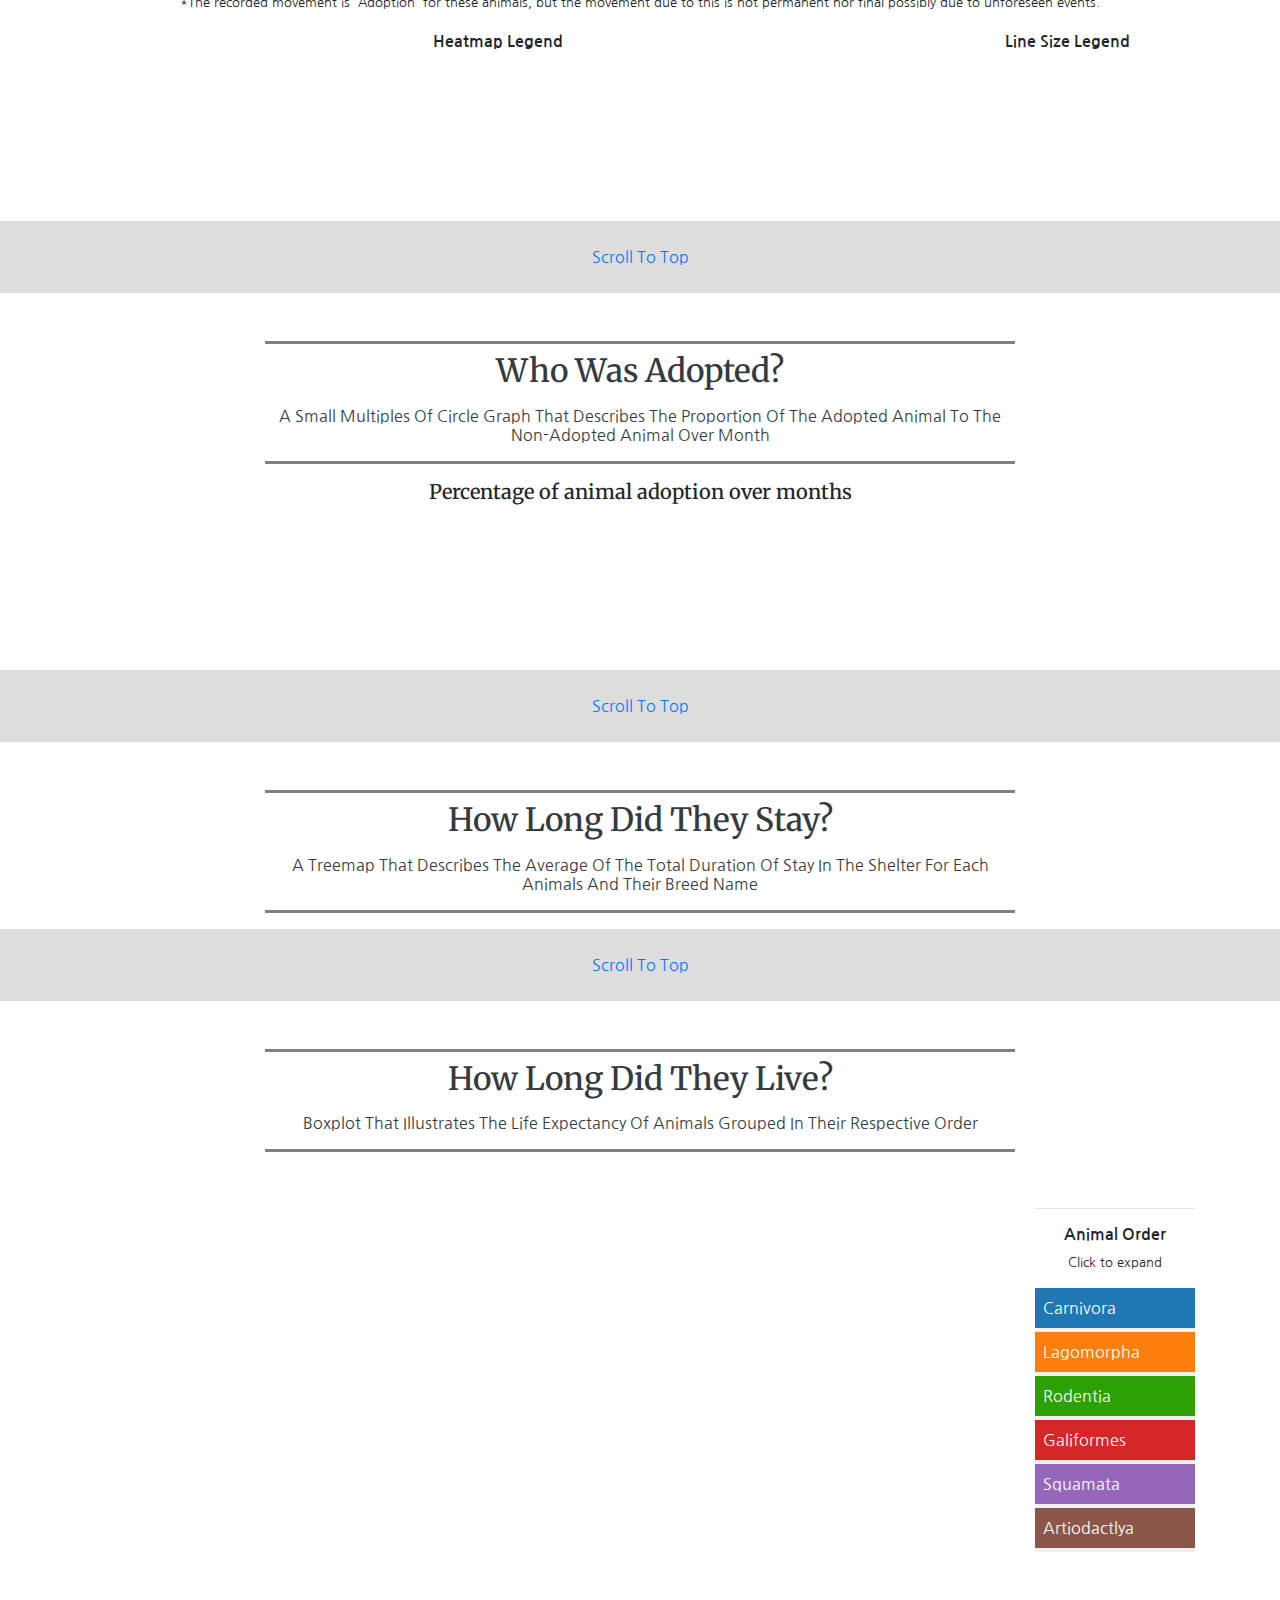
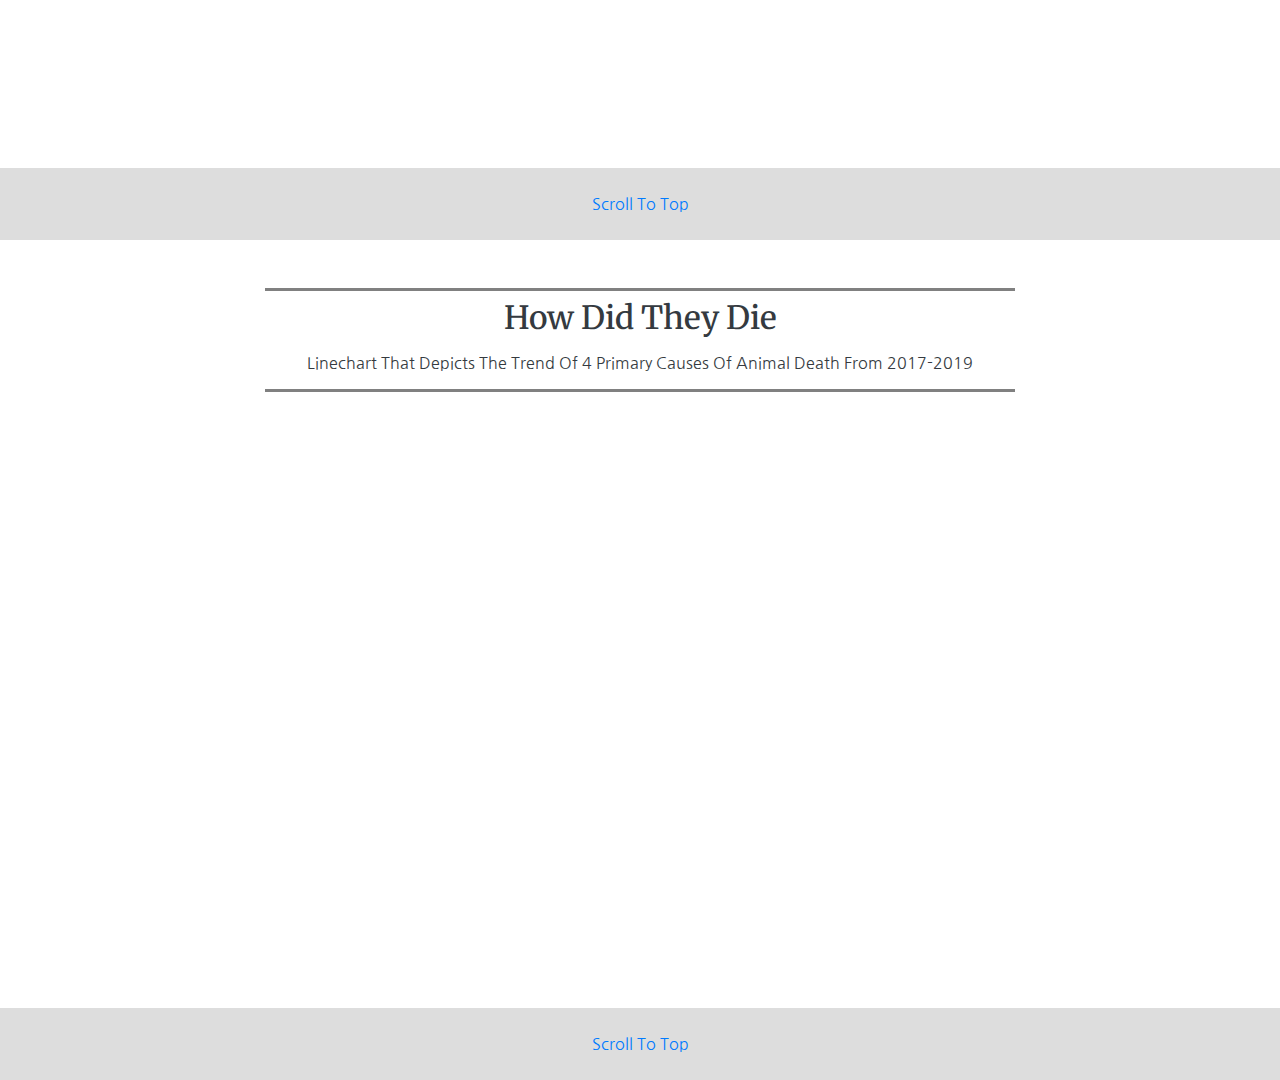
==== commit 42b6b86e: "Change the font size of chart title" ====
--- a/index.html
+++ b/index.html
@@ -196,7 +196,7 @@
       </div>
     </div>
     <div class="container-fluid">
-      <h1 class='vis-title text-center h4'>Percentage of animal adoption over months</h1>
+      <div class='vis-title mt-3 text-center h5'>Percentage of animal adoption over months</div>
     </div>
     <div id="wwa">
       <svg id="adoption_allani"></svg>
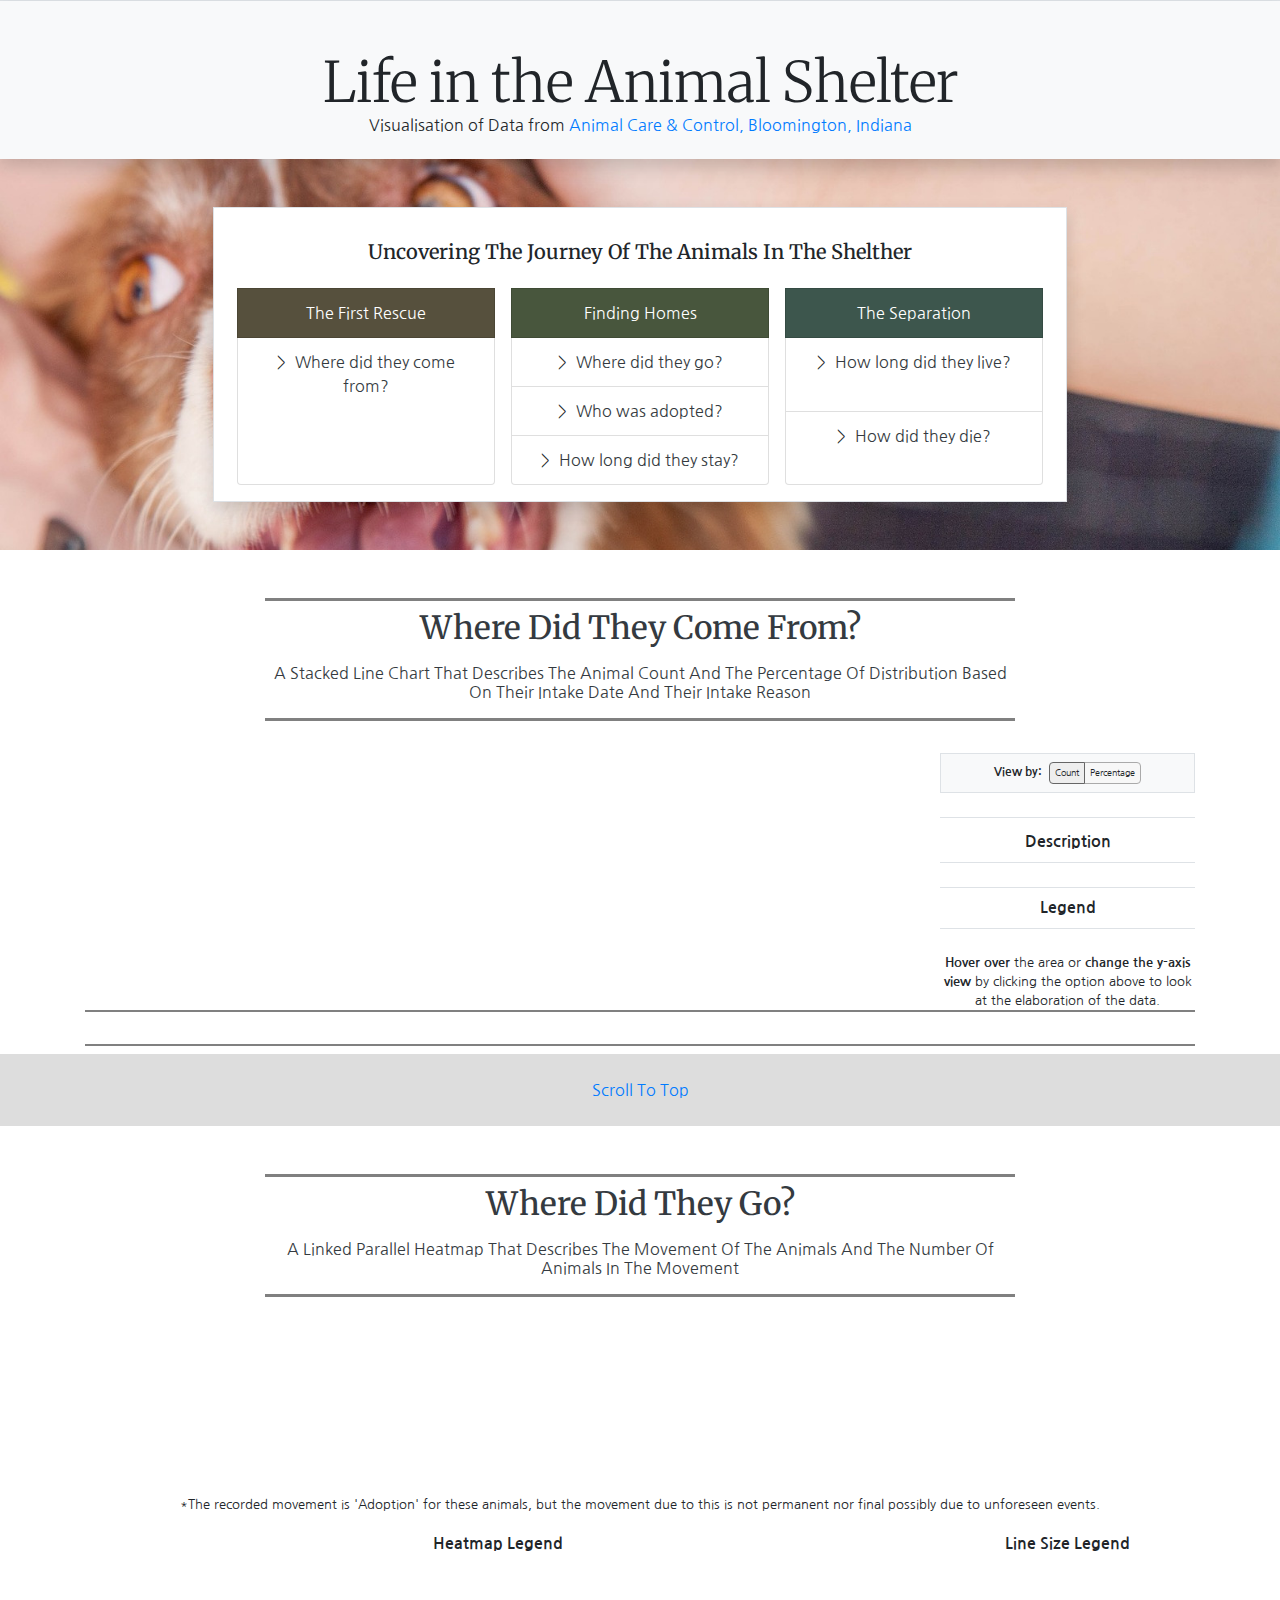
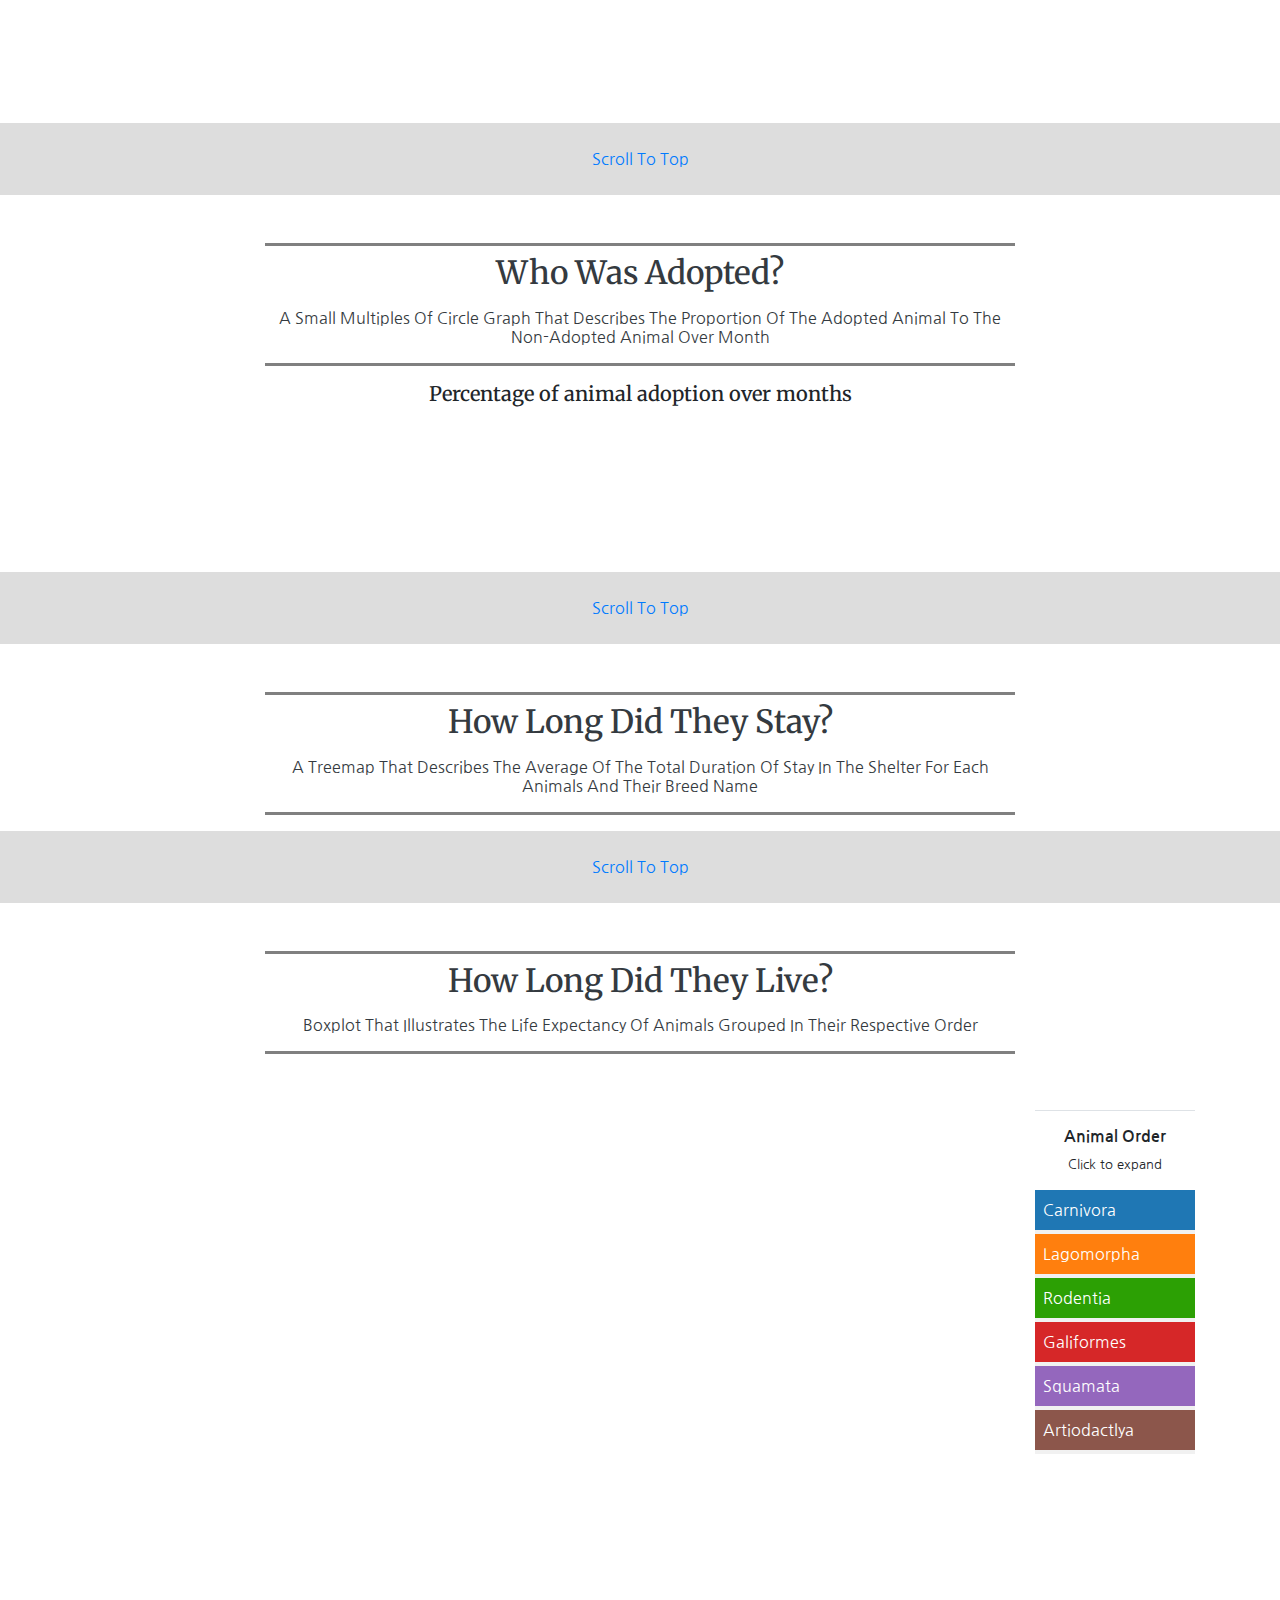
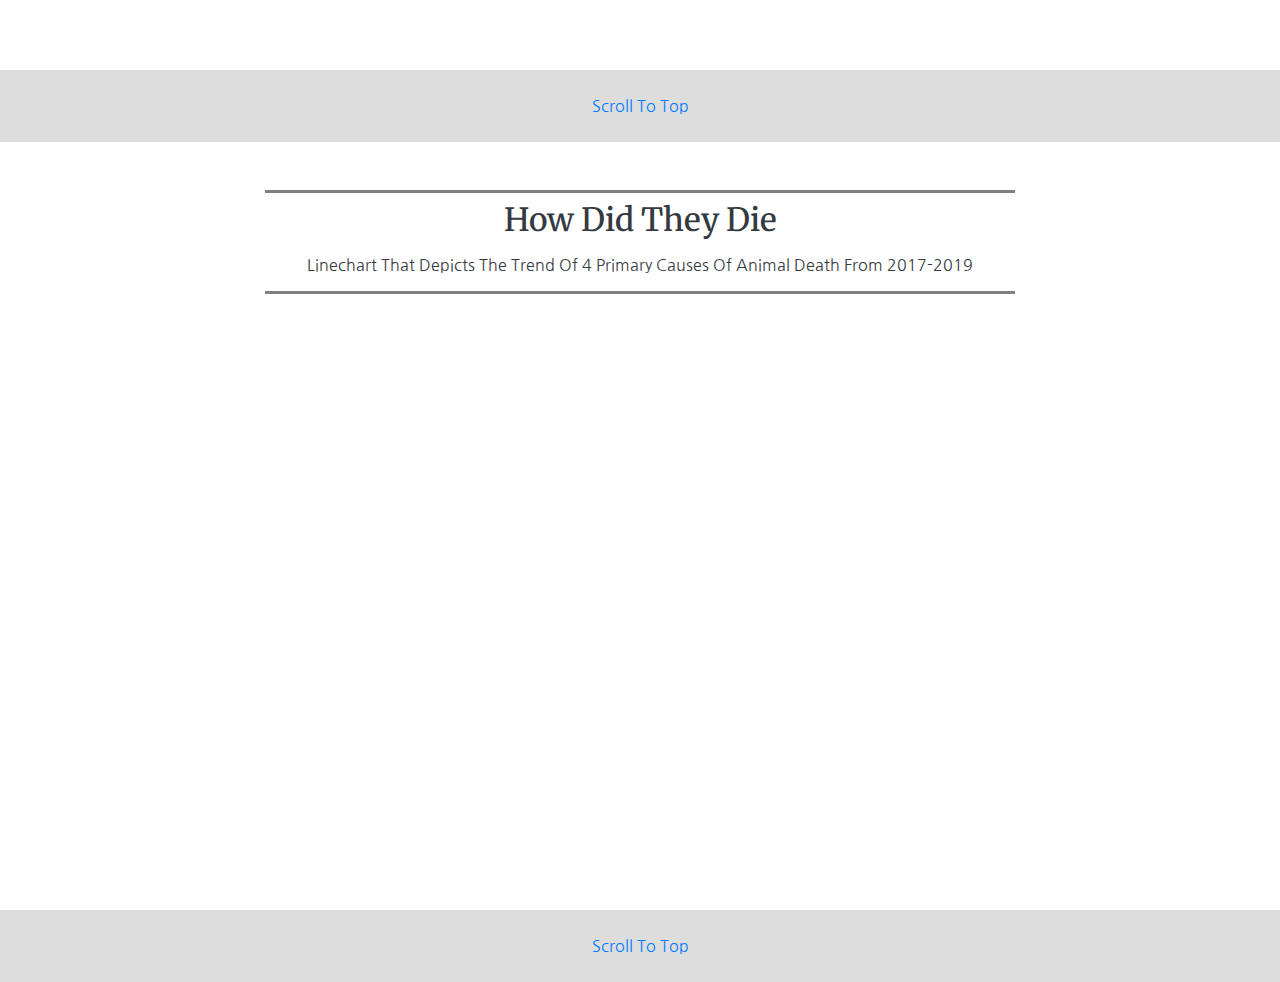
==== commit d578bb90: "Update header layout" ====
--- a/index.html
+++ b/index.html
@@ -29,38 +29,47 @@
         <div class="vis-title h5 text-capitalize py-3">
           Uncovering the journey of the animals in the shelther
         </div>
-        <ul class="list-group vis-body list-preprend-right-arrow">
-          <li class="list-group-item border-left-0 border-right-0">
-            <a href="#where-do-they-come-from">
-              Where did they come from?
-            </a>
-          </li>
-          <li class="list-group-item border-left-0 border-right-0">
-            <a href="#where-do-they-go">
-              Where did they go?
-            </a>
-          </li>
-          <li class="list-group-item border-left-0 border-right-0">
-            <a href="#who-was-adopted">
-              Who was adopted?
-            </a>
-          </li>
-          <li class="list-group-item border-left-0 border-right-0">
-            <a href="#how-long-did-they-stay">
-              How long did they stay?
-            </a>
-          </li>
-          <li class="list-group-item border-left-0 border-right-0">
-            <a href="#how-long-did-they-live">
-              How long did they live?
-            </a>
-          </li>
-          <li class="list-group-item border-left-0 border-right-0">
-            <a href="#how-did-they-die">
-              How did they die?
-            </a>
-          </li>
-        </ul>
+        <div class="d-flex flex-row align-items-stretch vis-body">
+          <ul class="list-group w-100 mx-2">
+            <li class="list-group-item text-white rounded-0" style="background-color:#56503d;">The First Rescue</li>
+            <li class="list-group-item h-100 preprend-right-arrow">
+              <a class="text-dark" href="#where-do-they-come-from">
+                Where did they come from?
+              </a>
+            </li>
+          </ul>
+          <ul class="list-group w-100 mx-2">
+            <li class="list-group-item text-white rounded-0" style="background-color:#48563d;">Finding Homes</li>
+            <li class="list-group-item h-100 preprend-right-arrow">
+              <a class="text-dark" href="#where-do-they-go">
+                Where did they go?
+              </a>
+            </li>
+            <li class="list-group-item h-100 preprend-right-arrow">
+              <a class="text-dark" href="#who-was-adopted">
+                Who was adopted?
+              </a>
+            </li>
+            <li class="list-group-item h-100 preprend-right-arrow">
+              <a class="text-dark" href="#how-long-did-they-stay">
+                How long did they stay?
+              </a>
+            </li>
+          </ul>
+          <ul class="list-group w-100 mx-2">
+            <li class="list-group-item text-white rounded-0" style="background-color:#3d564d">The Separation</li>
+            <li class="list-group-item h-100 preprend-right-arrow">
+              <a class="text-dark" href="#how-long-did-they-live">
+                How long did they live?
+              </a>
+            </li>
+            <li class="list-group-item h-100 preprend-right-arrow">
+              <a class="text-dark" href="#how-did-they-die">
+                How did they die?
+              </a>
+            </li>
+          </ul>
+        </div>
       </div>
       <div class="col-2 py-5"></div>
     </div>
--- a/css/master.css
+++ b/css/master.css
@@ -24,7 +24,7 @@
   background-position: center center;
 }
 
-ul.list-preprend-right-arrow li::before{
+ul.list-preprend-right-arrow li::before, .preprend-right-arrow::before{
   content: ">";
   padding-right: 5px;
 }
